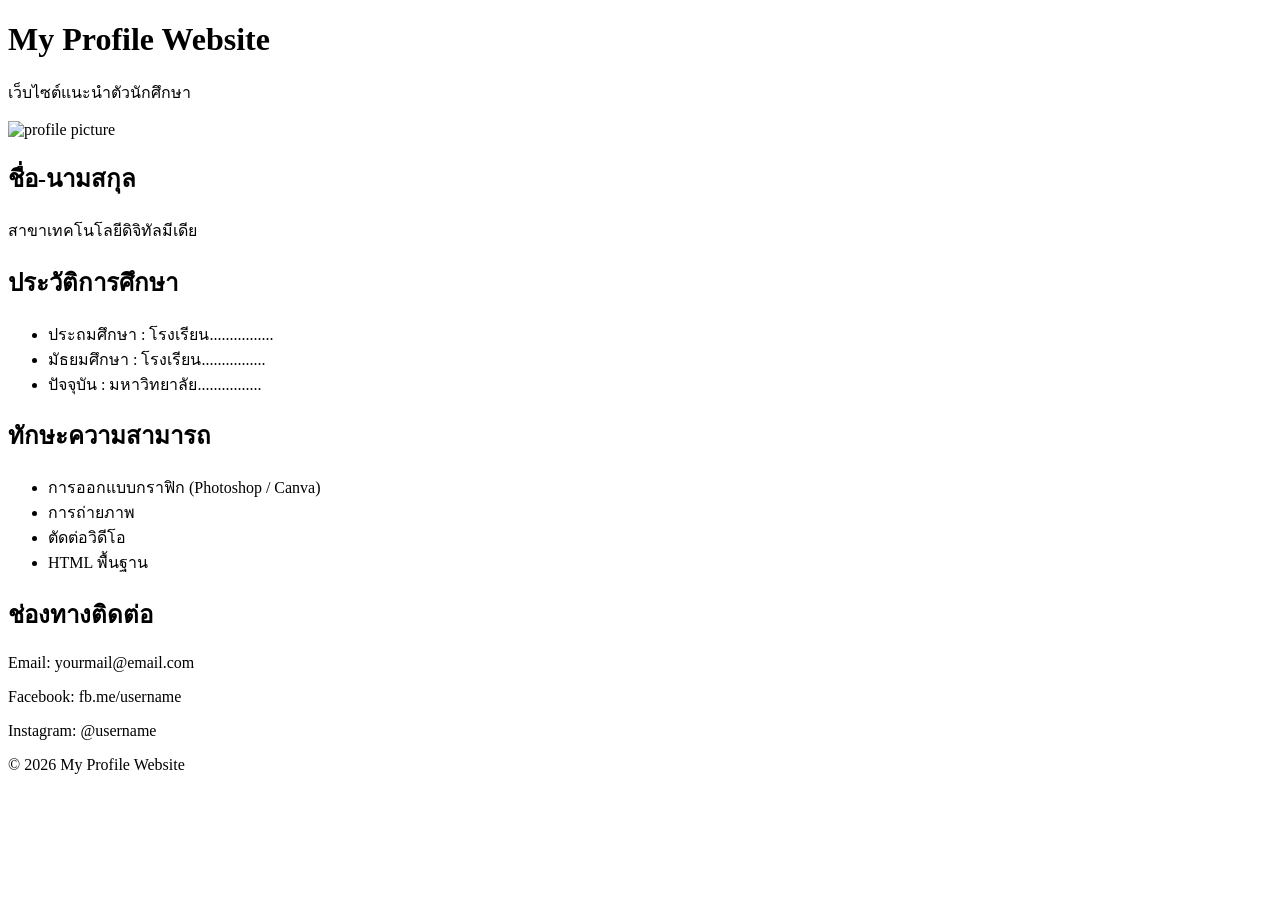
==== index.html @ df2addb6 "Add files via upload" ====
<!DOCTYPE html>
<html lang="th">
<head>
    <meta charset="UTF-8">
    <meta name="viewport" content="width=device-width, initial-scale=1.0">
    <title>My Profile Website</title>
    <link rel="stylesheet" href="style.css">
</head>

<body>

    <!-- ส่วนหัว -->
    <header>
        <h1>My Profile Website</h1>
        <p>เว็บไซต์แนะนำตัวนักศึกษา</p>
    </header>

    <!-- โปรไฟล์ -->
    <section class="profile">
        <img src="images/profile.jpg" alt="profile picture">

        <h2>ชื่อ-นามสกุล</h2>
        <p>สาขาเทคโนโลยีดิจิทัลมีเดีย</p>
    </section>

    <!-- ประวัติ -->
    <section class="card">
        <h2>ประวัติการศึกษา</h2>
        <ul>
            <li>ประถมศึกษา : โรงเรียน................</li>
            <li>มัธยมศึกษา : โรงเรียน................</li>
            <li>ปัจจุบัน : มหาวิทยาลัย................</li>
        </ul>
    </section>

    <!-- ทักษะ -->
    <section class="card">
        <h2>ทักษะความสามารถ</h2>
        <ul>
            <li>การออกแบบกราฟิก (Photoshop / Canva)</li>
            <li>การถ่ายภาพ</li>
            <li>ตัดต่อวิดีโอ</li>
            <li>HTML พื้นฐาน</li>
        </ul>
    </section>

    <!-- ติดต่อ -->
    <section class="card">
        <h2>ช่องทางติดต่อ</h2>
        <p>Email: yourmail@email.com</p>
        <p>Facebook: fb.me/username</p>
        <p>Instagram: @username</p>
    </section>

    <!-- ส่วนท้าย -->
    <footer>
        <p>© 2026 My Profile Website</p>
    </footer>

</body>
</html>
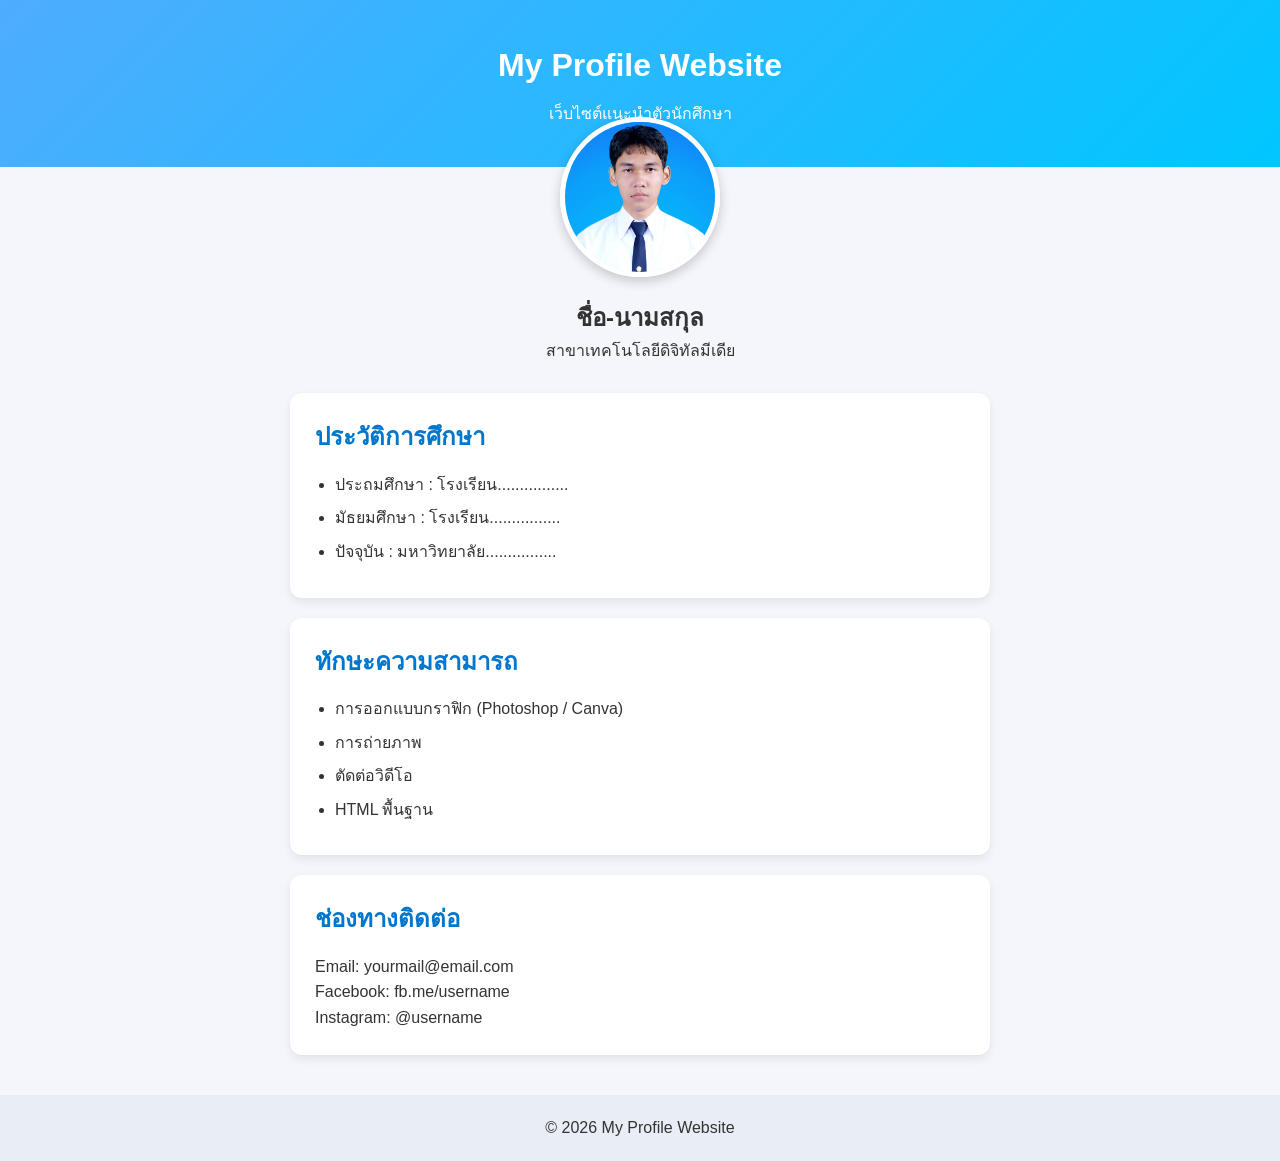
==== commit 16b591c5: "Update index.html" ====
--- a/index.html
+++ b/index.html
@@ -17,7 +17,7 @@
 
     <!-- โปรไฟล์ -->
     <section class="profile">
-        <img src="images/profile.jpg" alt="profile picture">
+        <img src="images/profileza101.jpg" alt="profile picture">
 
         <h2>ชื่อ-นามสกุล</h2>
         <p>สาขาเทคโนโลยีดิจิทัลมีเดีย</p>
@@ -58,4 +58,5 @@
     </footer>
 
 </body>
-</html>+</html>
+
--- a/style.css
+++ b/style.css
@@ -0,0 +1,120 @@
+/* รีเซ็ตค่าพื้นฐาน */
+* {
+    margin: 0;
+    padding: 0;
+    box-sizing: border-box;
+}
+
+/* พื้นหลังทั้งเว็บ */
+body {
+    font-family: Arial, Helvetica, sans-serif;
+    background: #f4f6fb;
+    color: #333;
+    line-height: 1.6;
+}
+
+/* ส่วนหัว */
+header {
+    background: linear-gradient(135deg, #4facfe, #00c6ff);
+    color: white;
+    text-align: center;
+    padding: 40px 20px;
+}
+
+header h1 {
+    margin-bottom: 10px;
+}
+
+/* โปรไฟล์ */
+.profile {
+    text-align: center;
+    margin-top: -50px;
+    margin-bottom: 30px;
+}
+
+.profile img {
+    width: 160px;
+    height: 160px;
+    border-radius: 50%;
+    border: 5px solid white;
+    object-fit: cover;
+    box-shadow: 0 4px 12px rgba(0,0,0,0.2);
+}
+
+.profile h2 {
+    margin-top: 15px;
+}
+
+/* กล่องเนื้อหา */
+.card {
+    background: white;
+    width: 90%;
+    max-width: 700px;
+    margin: 20px auto;
+    padding: 25px;
+    border-radius: 12px;
+    box-shadow: 0 4px 10px rgba(0,0,0,0.08);
+}
+
+.card h2 {
+    margin-bottom: 15px;
+    color: #0077cc;
+}
+
+.card ul {
+    padding-left: 20px;
+}
+
+.card li {
+    margin-bottom: 8px;
+}
+
+/* footer */
+footer {
+    text-align: center;
+    padding: 20px;
+    margin-top: 40px;
+    background: #e9edf5;
+}
+
+/* Responsive มือถือ */
+@media (max-width: 600px) {
+    header {
+        padding: 30px 10px;
+    }
+
+    .profile img {
+        width: 130px;
+        height: 130px;
+    }
+
+    .card {
+        padding: 18px;
+    }
+}
+style.css
+Page 1 of 5 Page 1 of 5
+การเผยแพร่เว็บไซต์จริง
+SIRIKORN KROMPHO
+•
+8:00 AM
+กลางภาค
+•
+20 points
+Due Mar 5, 11:59 PM
+Assignment.pdf
+PDF
+
+index.html
+HTML
+
+style.css
+CSS
+
+/20
+/5
+/3
+/4
+/4
+/4
+Class comments
